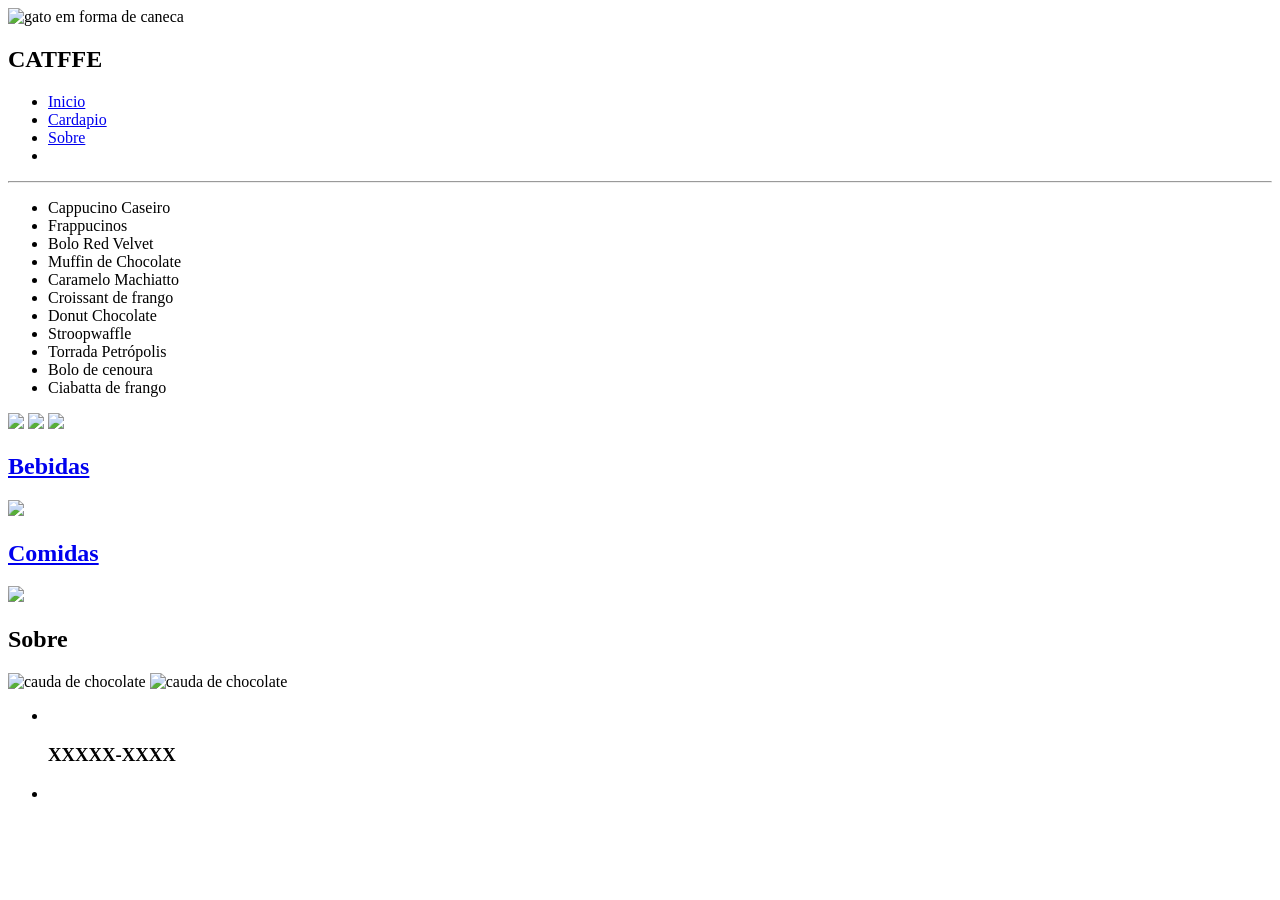
==== index.html @ c7fe9427 "Update and rename CATFFE/telainicial.html to index.html" ====
<!DOCTYPE html>
<html lang="pt-br">

<head>
    <meta charset="UTF-8">
    <meta name="viewport" content="width=device-width, initial-scale=1.0">
    <title>CATFFE</title>

    <link rel="stylesheet" href="reset.css">
    <link rel="stylesheet" href="telainicial.css">
    <link rel="preconnect" href="https://fonts.googleapis.com">
    <link rel="preconnect" href="https://fonts.gstatic.com" crossorigin>
    <link
        href="https://fonts.googleapis.com/css2?family=Archivo+Black&family=Bodoni+Moda:ital,opsz,wght@0,6..96,400..900;1,6..96,400..900&family=Libertinus+Serif+Display&family=Noto+Sans+JP:wght@100..900&family=Open+Sans:ital,wght@0,300..800;1,300..800&family=Roboto+Condensed:ital,wght@0,100..900;1,100..900&family=Story+Script&family=Vend+Sans:ital,wght@0,300..700;1,300..700&display=swap"
        rel="stylesheet">
    <link rel="shortcut icon" href="img/caticon.png">
    <script src="telainicial.js" defer></script>


</head>

<body>

    <nav>

        <div class="iconname">
            <img class="gato" src="img/cat.png" alt="gato em forma de caneca">
            <h1>CATFFE</h1>
        </div>

        <ul class="menu">
            <li><a href="#">Inicio</a></li>
            <li><a href="#cardapio">Cardapio</a></li>
            <li><a href="#sobre">Sobre</a></li>
            <li><img class="iconcat" src="img/iconcat.png" alt=""></li>
        </ul>

    </nav>

    <header>

        <div>
            <hr>
            <ul class="conteudo">
                <li>Cappucino Caseiro</li>
                <li>Frappucinos</li>
                <li>Bolo Red Velvet</li>
                <li>Muffin de Chocolate</li>
                <li>Caramelo Machiatto </li>
                <li>Croissant de frango</li>
                <li>Donut Chocolate</li>
                <li>Stroopwaffle</li>
                <li>Torrada Petrópolis</li>
                <li>Bolo de cenoura</li>
                <li>Ciabatta de frango</li>
            </ul>
        </div>

    </header>



    <main>

        <div class="carmain"> <!--carrosel-->
            <div class="carrossel">
                <div class="container" id="img">
                    <img class="propaganda" src="img/bolo.jpg">
                    <img class="propaganda" src="img/donut.jpg">
                    <img class="propaganda" src="img/cappu.jpg">
                </div>
            </div><!--carrosel-->
        </div>



        <section id="cardapio">
            <div class="bebi">
                <a href="bebidas.html">
                    <h2>Bebidas</h2>
                </a>
                <a href="bebidas.html"> <img class="imgbebidas" src="img/bebidas.png"> </a>
            </div>

            <div class="comi">
                <a href="comida.html">
                    <h2>Comidas</h2>
                </a>
                <a href="comida.html"> <img class="imgcomi" src="img/comi.png"></a>
            </div>

        </section> <!--cardapio-->


        <section id="sobre">
            <h1 class="h1sobre">Sobre</h1>

            <section class="sobresection">
                <div class="sobre">
                   <img class="funcho" src="img/fundomarrom.png" alt="cauda de chocolate">
                    <img class="chocolate" src="img/chocolate.png" alt="cauda de chocolate">  
                 

            </section>
        </section>

    </main>




    <footer>
        <ul>
            <li></li>
            <h3>XXXXX-XXXX</h3>
            </li>
            <li> <img class="logo" src="img/numero.png" alt=""></li>
        </ul>
    </footer>













</body>

</html>
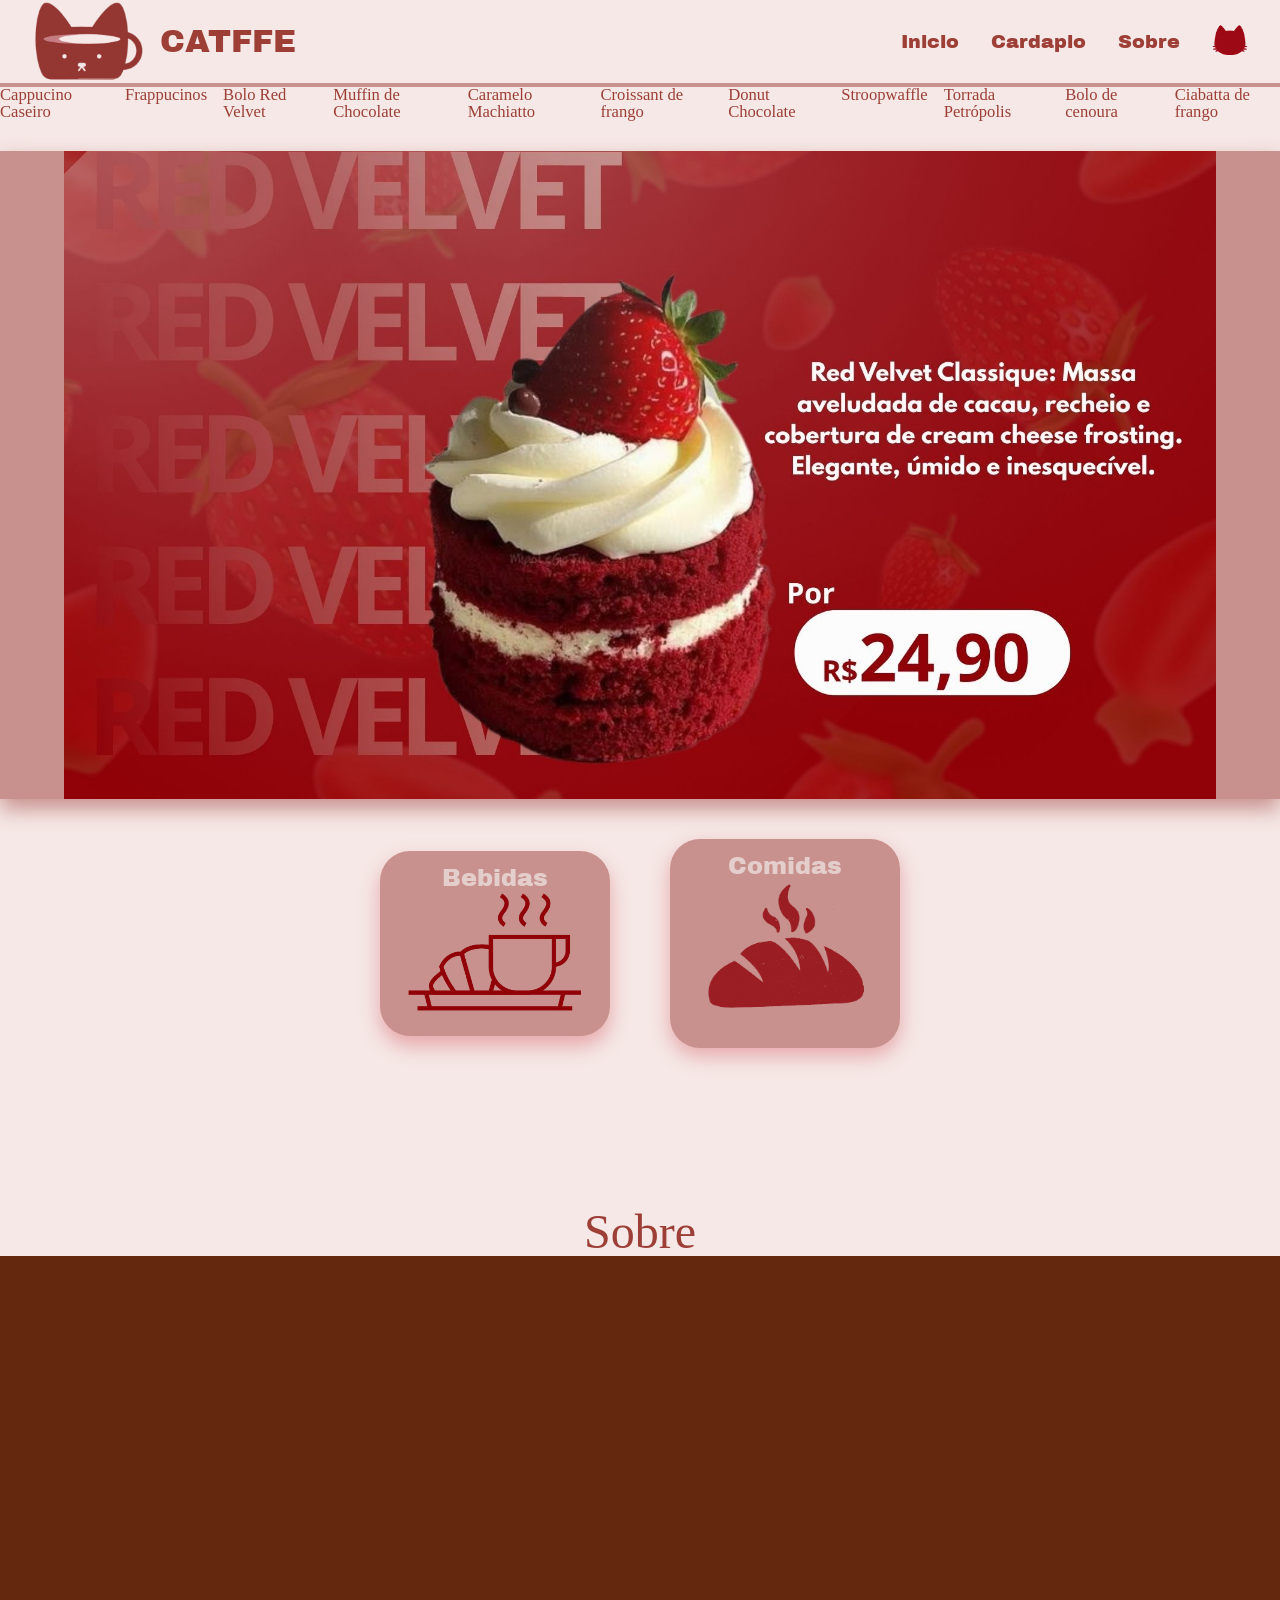
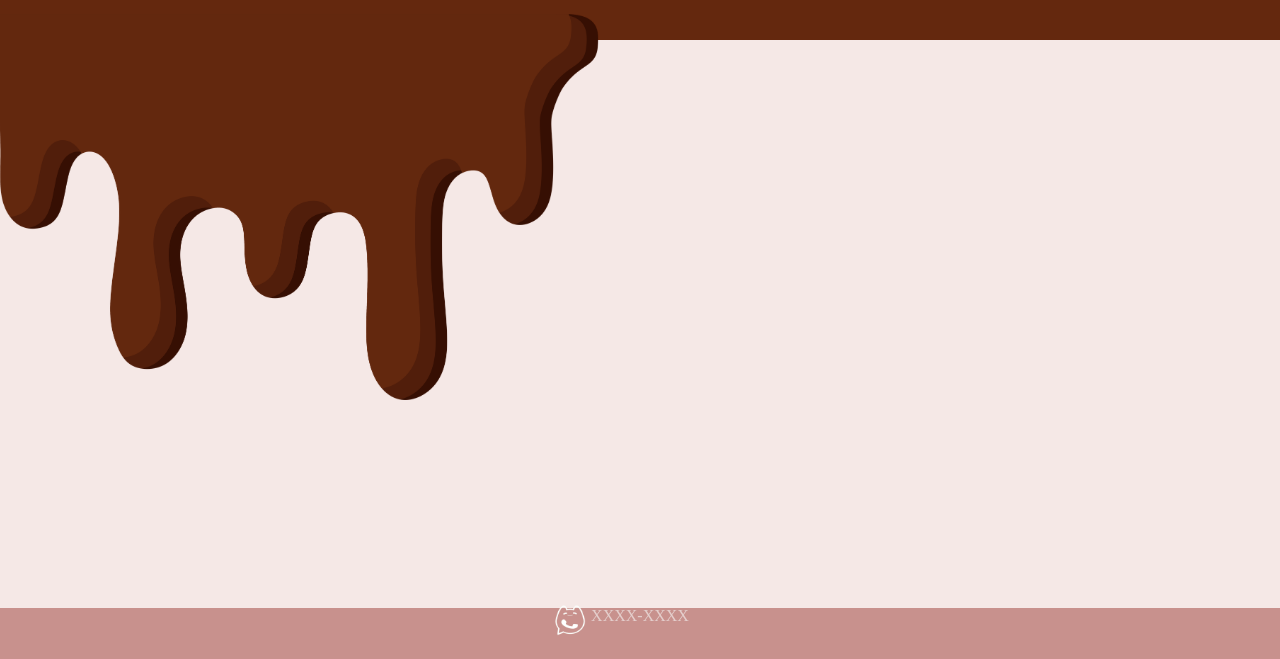
==== commit 7f66f469: "a" ====
--- a/index.html
+++ b/index.html
@@ -1,135 +1,135 @@
-<!DOCTYPE html>
-<html lang="pt-br">
-
-<head>
-    <meta charset="UTF-8">
-    <meta name="viewport" content="width=device-width, initial-scale=1.0">
-    <title>CATFFE</title>
-
-    <link rel="stylesheet" href="reset.css">
-    <link rel="stylesheet" href="telainicial.css">
-    <link rel="preconnect" href="https://fonts.googleapis.com">
-    <link rel="preconnect" href="https://fonts.gstatic.com" crossorigin>
-    <link
-        href="https://fonts.googleapis.com/css2?family=Archivo+Black&family=Bodoni+Moda:ital,opsz,wght@0,6..96,400..900;1,6..96,400..900&family=Libertinus+Serif+Display&family=Noto+Sans+JP:wght@100..900&family=Open+Sans:ital,wght@0,300..800;1,300..800&family=Roboto+Condensed:ital,wght@0,100..900;1,100..900&family=Story+Script&family=Vend+Sans:ital,wght@0,300..700;1,300..700&display=swap"
-        rel="stylesheet">
-    <link rel="shortcut icon" href="img/caticon.png">
-    <script src="telainicial.js" defer></script>
-
-
-</head>
-
-<body>
-
-    <nav>
-
-        <div class="iconname">
-            <img class="gato" src="img/cat.png" alt="gato em forma de caneca">
-            <h1>CATFFE</h1>
-        </div>
-
-        <ul class="menu">
-            <li><a href="#">Inicio</a></li>
-            <li><a href="#cardapio">Cardapio</a></li>
-            <li><a href="#sobre">Sobre</a></li>
-            <li><img class="iconcat" src="img/iconcat.png" alt=""></li>
-        </ul>
-
-    </nav>
-
-    <header>
-
-        <div>
-            <hr>
-            <ul class="conteudo">
-                <li>Cappucino Caseiro</li>
-                <li>Frappucinos</li>
-                <li>Bolo Red Velvet</li>
-                <li>Muffin de Chocolate</li>
-                <li>Caramelo Machiatto </li>
-                <li>Croissant de frango</li>
-                <li>Donut Chocolate</li>
-                <li>Stroopwaffle</li>
-                <li>Torrada Petrópolis</li>
-                <li>Bolo de cenoura</li>
-                <li>Ciabatta de frango</li>
-            </ul>
-        </div>
-
-    </header>
-
-
-
-    <main>
-
-        <div class="carmain"> <!--carrosel-->
-            <div class="carrossel">
-                <div class="container" id="img">
-                    <img class="propaganda" src="img/bolo.jpg">
-                    <img class="propaganda" src="img/donut.jpg">
-                    <img class="propaganda" src="img/cappu.jpg">
-                </div>
-            </div><!--carrosel-->
-        </div>
-
-
-
-        <section id="cardapio">
-            <div class="bebi">
-                <a href="bebidas.html">
-                    <h2>Bebidas</h2>
-                </a>
-                <a href="bebidas.html"> <img class="imgbebidas" src="img/bebidas.png"> </a>
-            </div>
-
-            <div class="comi">
-                <a href="comida.html">
-                    <h2>Comidas</h2>
-                </a>
-                <a href="comida.html"> <img class="imgcomi" src="img/comi.png"></a>
-            </div>
-
-        </section> <!--cardapio-->
-
-
-        <section id="sobre">
-            <h1 class="h1sobre">Sobre</h1>
-
-            <section class="sobresection">
-                <div class="sobre">
-                   <img class="funcho" src="img/fundomarrom.png" alt="cauda de chocolate">
-                    <img class="chocolate" src="img/chocolate.png" alt="cauda de chocolate">  
-                 
-
-            </section>
-        </section>
-
-    </main>
-
-
-
-
-    <footer>
-        <ul>
-            <li></li>
-            <h3>XXXXX-XXXX</h3>
-            </li>
-            <li> <img class="logo" src="img/numero.png" alt=""></li>
-        </ul>
-    </footer>
-
-
-
-
-
-
-
-
-
-
-
-
-
-</body>
-
-</html>
+<!DOCTYPE html>
+<html lang="pt-br">
+
+<head>
+    <meta charset="UTF-8">
+    <meta name="viewport" content="width=device-width, initial-scale=1.0">
+    <title>CATFFE</title>
+
+    <link rel="stylesheet" href="reset.css">
+    <link rel="stylesheet" href="telainicial.css">
+    <link rel="preconnect" href="https://fonts.googleapis.com">
+    <link rel="preconnect" href="https://fonts.gstatic.com" crossorigin>
+    <link
+        href="https://fonts.googleapis.com/css2?family=Archivo+Black&family=Bodoni+Moda:ital,opsz,wght@0,6..96,400..900;1,6..96,400..900&family=Libertinus+Serif+Display&family=Noto+Sans+JP:wght@100..900&family=Open+Sans:ital,wght@0,300..800;1,300..800&family=Roboto+Condensed:ital,wght@0,100..900;1,100..900&family=Story+Script&family=Vend+Sans:ital,wght@0,300..700;1,300..700&display=swap"
+        rel="stylesheet">
+    <link rel="shortcut icon" href="img/caticon.png">
+    <script src="telainicial.js" defer></script>
+
+
+</head>
+
+<body>
+
+    <nav>
+
+        <div class="iconname">
+            <img class="gato" src="img/cat.png" alt="gato em forma de caneca">
+            <h1>CATFFE</h1>
+        </div>
+
+        <ul class="menu">
+            <li><a href="#">Inicio</a></li>
+            <li><a href="#cardapio">Cardapio</a></li>
+            <li><a href="#sobre">Sobre</a></li>
+            <li><img class="iconcat" src="img/iconcat.png" alt=""></li>
+        </ul>
+
+    </nav>
+
+    <header>
+
+        <div>
+            <hr>
+            <ul class="conteudo">
+                <li>Cappucino Caseiro</li>
+                <li>Frappucinos</li>
+                <li>Bolo Red Velvet</li>
+                <li>Muffin de Chocolate</li>
+                <li>Caramelo Machiatto </li>
+                <li>Croissant de frango</li>
+                <li>Donut Chocolate</li>
+                <li>Stroopwaffle</li>
+                <li>Torrada Petrópolis</li>
+                <li>Bolo de cenoura</li>
+                <li>Ciabatta de frango</li>
+            </ul>
+        </div>
+
+    </header>
+
+
+
+    <main>
+
+        <div class="carmain"> <!--carrosel-->
+            <div class="carrossel">
+                <div class="container" id="img">
+                    <img class="propaganda" src="img/bolo.jpg">
+                    <img class="propaganda" src="img/donut.jpg">
+                    <img class="propaganda" src="img/cappu.jpg">
+                </div>
+            </div><!--carrosel-->
+        </div>
+
+
+
+        <section id="cardapio">
+            <div class="bebi">
+                <a href="bebidas.html">
+                    <h2>Bebidas</h2>
+                </a>
+                <a href="bebidas.html"> <img class="imgbebidas" src="img/bebidas.png"> </a>
+            </div>
+
+            <div class="comi">
+                <a href="comida.html">
+                    <h2>Comidas</h2>
+                </a>
+                <a href="comida.html"> <img class="imgcomi" src="img/comi.png"></a>
+            </div>
+
+        </section> <!--cardapio-->
+
+
+        <section id="sobre">
+            <h1 class="h1sobre">Sobre</h1>
+
+            <section class="sobresection">
+                <div class="sobre">
+                   <img class="funcho" src="img/fundomarrom.png" alt="cauda de chocolate">
+                    <img class="chocolate" src="img/chocolate.png" alt="cauda de chocolate">  
+                 
+
+            </section>
+        </section>
+
+    </main>
+
+
+
+
+    <footer>
+        <ul>
+            <li></li>
+            <h3>XXXX-XXXX</h3>
+            </li>
+            <li> <img class="logo" src="img/numero.png" alt=""></li>
+        </ul>
+    </footer>
+
+
+
+
+
+
+
+
+
+
+
+
+
+</body>
+
+</html>
--- a/telainicial.css
+++ b/telainicial.css
@@ -0,0 +1,254 @@
+body{
+background-color:#f5e8e6;
+margin:0;
+}
+
+/* NAVBAR */
+
+nav{
+position:sticky;
+top:0;
+display:flex;
+justify-content:space-between;
+align-items:center;
+background-color:#f5e8e6;
+padding:0 2rem;
+min-height:70px;
+transition: background-color 0.3s ease;
+z-index:1000;
+flex-wrap:wrap;
+}
+
+nav.scrolled{
+background-color:#e0bab8;
+box-shadow:0 4px 10px rgba(241, 6, 6, 0.1);
+}
+
+.iconname{
+display:flex;
+align-items:center;
+gap:1rem;
+}
+
+.gato{
+width:7rem;
+}
+
+h1{
+font-family:"Archivo Black", sans-serif;
+font-size:2rem;
+color:#9d3f37;
+margin:0;
+}
+
+.menu{
+display:flex;
+list-style:none;
+gap:clamp(1rem,3vw,2rem);
+margin:0;
+align-items:center;
+flex-wrap:wrap;
+}
+
+.menu a{
+font-family:"Archivo Black", sans-serif;
+font-size:1.2rem;
+color:#9d3f37;
+text-decoration:none;
+transition:0.3s;
+}
+
+.menu a:hover{
+opacity:0.7;
+}
+
+.iconcat{
+height:30px;
+}
+
+hr{
+border:none;
+height:4px;
+background-color:#c8918d;
+margin:0;
+}
+
+/*dps do nav - header*/
+
+.conteudo{
+color:#9d3f37;
+display:flex;
+font-size:clamp(1rem,1.3vw,1.3rem);
+gap:1rem;
+font-family:"Noto Serif", serif;
+}
+
+main{
+margin-top:30px;
+}
+
+.carmain{
+background-color:#c8918d;
+box-shadow:0 10px 20px #c8918d;
+}
+
+.carrossel{
+margin:0 auto;
+overflow:hidden;
+width:90%;
+max-width:1200px;
+aspect-ratio:16/9;
+}
+
+.container{
+display:flex;
+transition:transform 0.5s ease-in-out;
+}
+
+.propaganda{
+width:100%;
+height:100%;
+object-fit:cover;
+flex-shrink:0;
+display:block;
+}
+
+/* MAIN CARDAPIO */
+
+#cardapio{
+display:flex;
+justify-content:center;
+align-items:center;
+gap:60px;
+margin-top:40px;
+flex-wrap:wrap;
+}
+
+h2{
+font-family:"Archivo Black", sans-serif;
+font-size:1.5rem;
+color:#E4CECC;
+margin:0;
+text-align:center;
+}
+
+a{
+text-decoration:none;
+}
+
+.bebi{
+display:flex;
+flex-direction:column;
+align-items:center;
+justify-content:space-between;
+background-color:#c8918d;
+width:clamp(160px,20vw,200px);
+height:auto;
+padding:15px;
+border-radius:30px;
+box-shadow:0 10px 20px #e7a7aa
+}
+
+.comi{
+display:flex;
+flex-direction:column;
+align-items:center;
+justify-content:space-between;
+background-color:#c8918d;
+width:clamp(160px,20vw,200px);
+height:auto;
+padding:15px;
+border-radius:30px;
+box-shadow:0 8px 20px #e7a7aa
+}
+
+.imgcomi{
+width:11rem;
+max-width:100%;
+}
+
+.imgbebidas{
+height:8rem;
+max-width:100%;
+}
+
+/*SOBRE*/
+
+.h1sobre{
+margin-top:160px;
+text-align:center;
+font-family:"Noto Serif", serif;
+font-size:clamp(2rem,4vw,3rem);
+}
+
+
+
+
+
+.funcho{
+width:100%;
+height:clamp(200px,30vw,400px);
+object-fit:cover;
+}
+
+.chocolate{
+position:relative;
+top:-40px;
+right:60px;
+margin-bottom:160px;
+}
+
+.cauda {
+  position:relative;
+  height:clamp(200px,30vw,400px);
+  top: -190px;
+  left: 50%;
+}  
+
+
+/*footer*/
+
+footer{
+background-color:#c8918d;
+flex-direction:column;
+display:flex;
+align-items:center;
+}
+
+.logo{
+position:relative;
+right:40px;
+bottom:20px;
+height:2rem;
+}
+
+h3{
+color:#E4CECC;
+}
+
+/* RESPONSIVIDADE */
+
+@media (max-width:768px){
+
+h1{
+font-size:1.5rem;
+}
+
+.menu a{
+font-size:1rem;
+}
+
+#cardapio{
+gap:30px;
+}
+
+.h1sobre{
+margin-top:100px;
+}
+
+.chocolate{
+right:0;
+top:-10px;
+}
+
+}
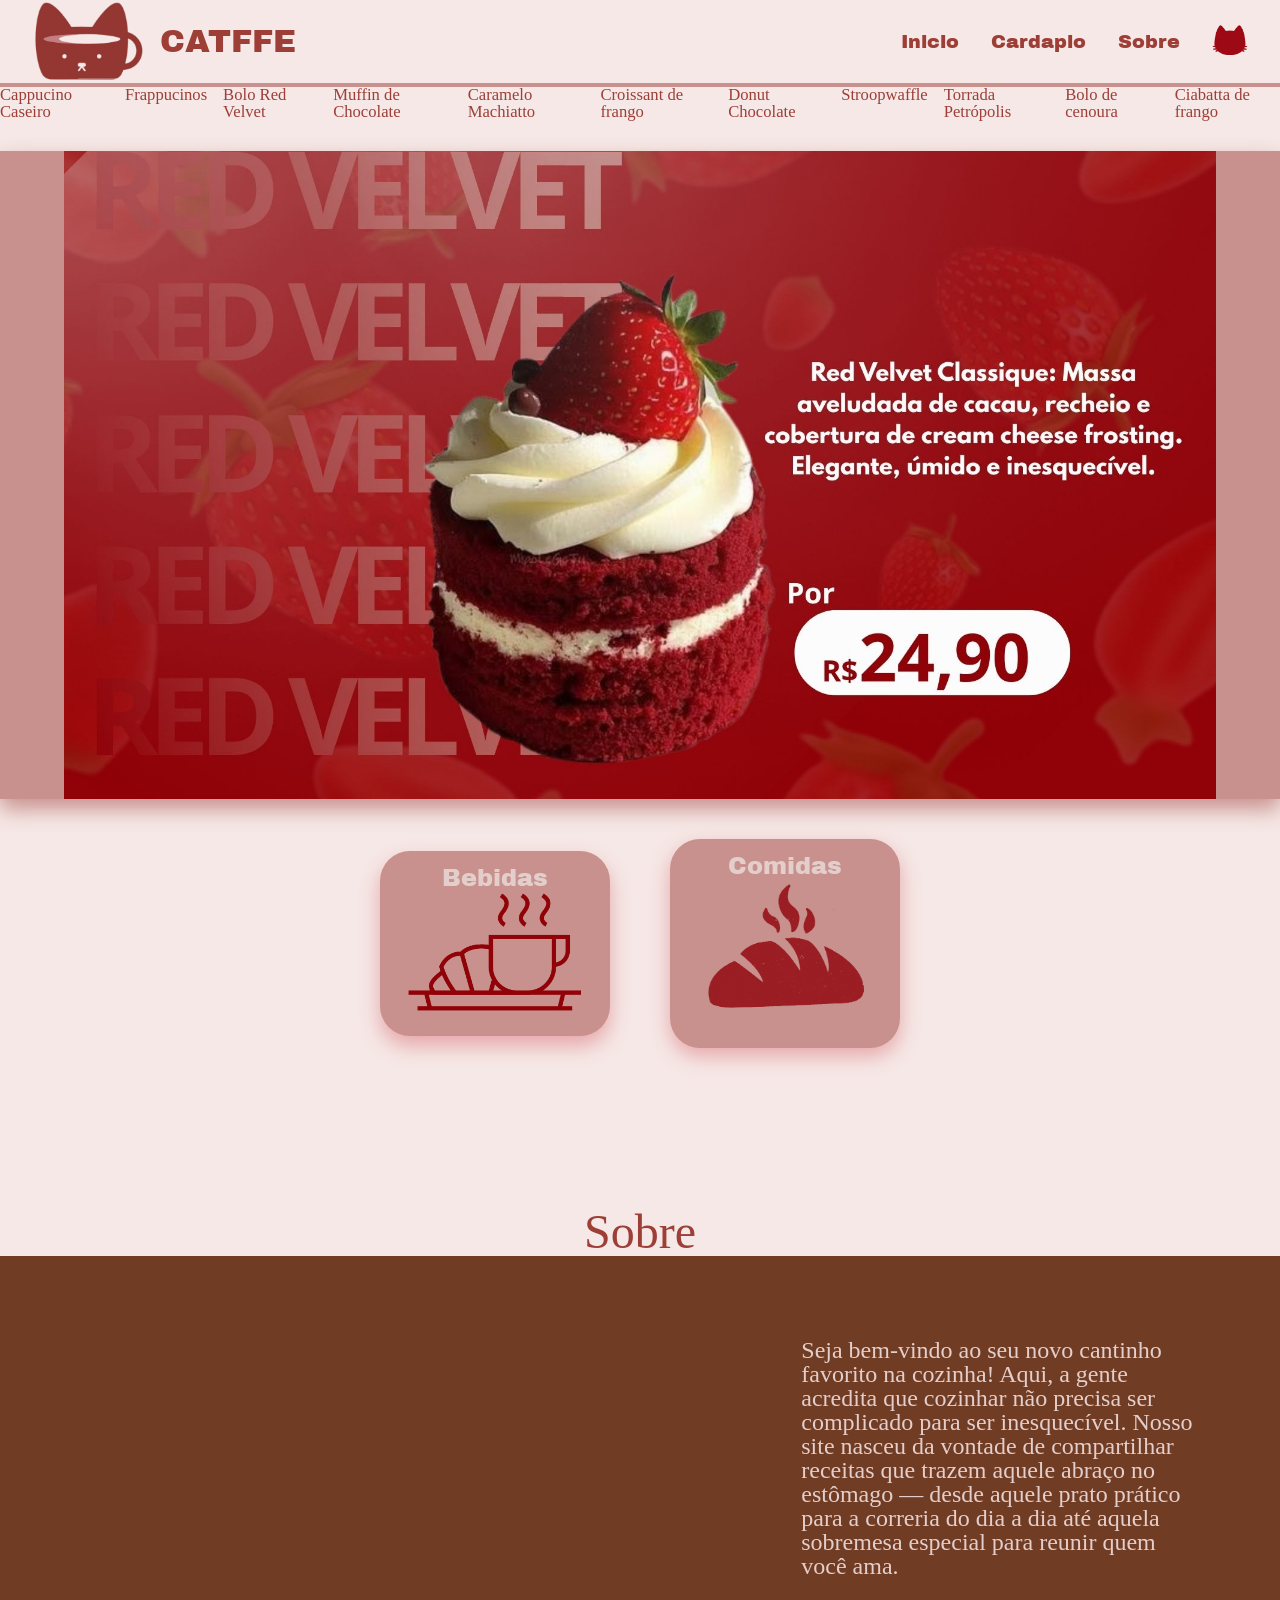
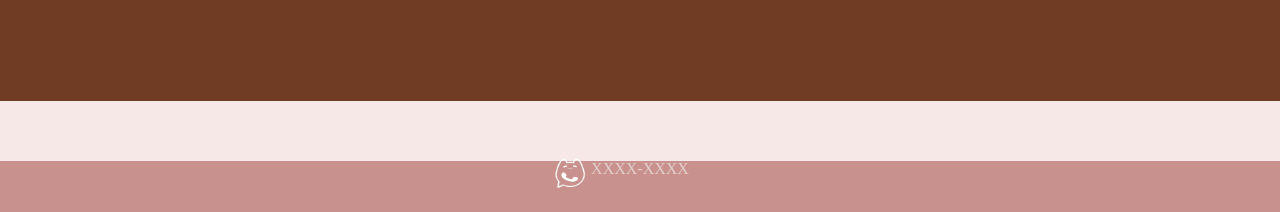
==== commit 144b3998: "a" ====
--- a/index.html
+++ b/index.html
@@ -91,14 +91,16 @@
 
         </section> <!--cardapio-->
 
-
+        <h1 class="h1sobre">Sobre</h1>
         <section id="sobre">
-            <h1 class="h1sobre">Sobre</h1>
+                 <!--<img class="perfil" src="img/sla.png" alt="perfil">-->
+            <p class="sobrecont">Seja bem-vindo ao seu novo cantinho favorito na cozinha!
+                Aqui, a gente acredita que cozinhar não precisa ser complicado para ser inesquecível. Nosso site nasceu da vontade de compartilhar receitas que trazem aquele abraço no estômago — desde aquele prato prático para a correria do dia a dia até aquela sobremesa especial para reunir quem você ama.</p>
 
             <section class="sobresection">
                 <div class="sobre">
-                   <img class="funcho" src="img/fundomarrom.png" alt="cauda de chocolate">
-                    <img class="chocolate" src="img/chocolate.png" alt="cauda de chocolate">  
+                   <!--<img class="funcho" src="img/fundomarrom.png" alt="cauda de chocolate">-->
+                    <!--<img class="chocolate" src="img/chocolate.png" alt="cauda de chocolate">-->
                  
 
             </section>
--- a/telainicial.css
+++ b/telainicial.css
@@ -181,11 +181,29 @@
 font-size:clamp(2rem,4vw,3rem);
 }
 
-
-
-
-
-.funcho{
+#sobre {
+  background-color:#703d24 ;
+  padding: 8%;
+  margin-bottom: 60px;
+}
+
+.sobrecont {
+  color: #E4CECC;
+  font-size: 1.5rem;
+  position: relative;
+  bottom: 20px;
+  left: 65%;
+  max-width:400px;
+}
+
+/*
+.perfil {
+  margin: 0 auto;
+  padding: 0;
+} */
+
+
+/*.funcho{
 width:100%;
 height:clamp(200px,30vw,400px);
 object-fit:cover;
@@ -203,7 +221,7 @@
   height:clamp(200px,30vw,400px);
   top: -190px;
   left: 50%;
-}  
+}  */
 
 
 /*footer*/
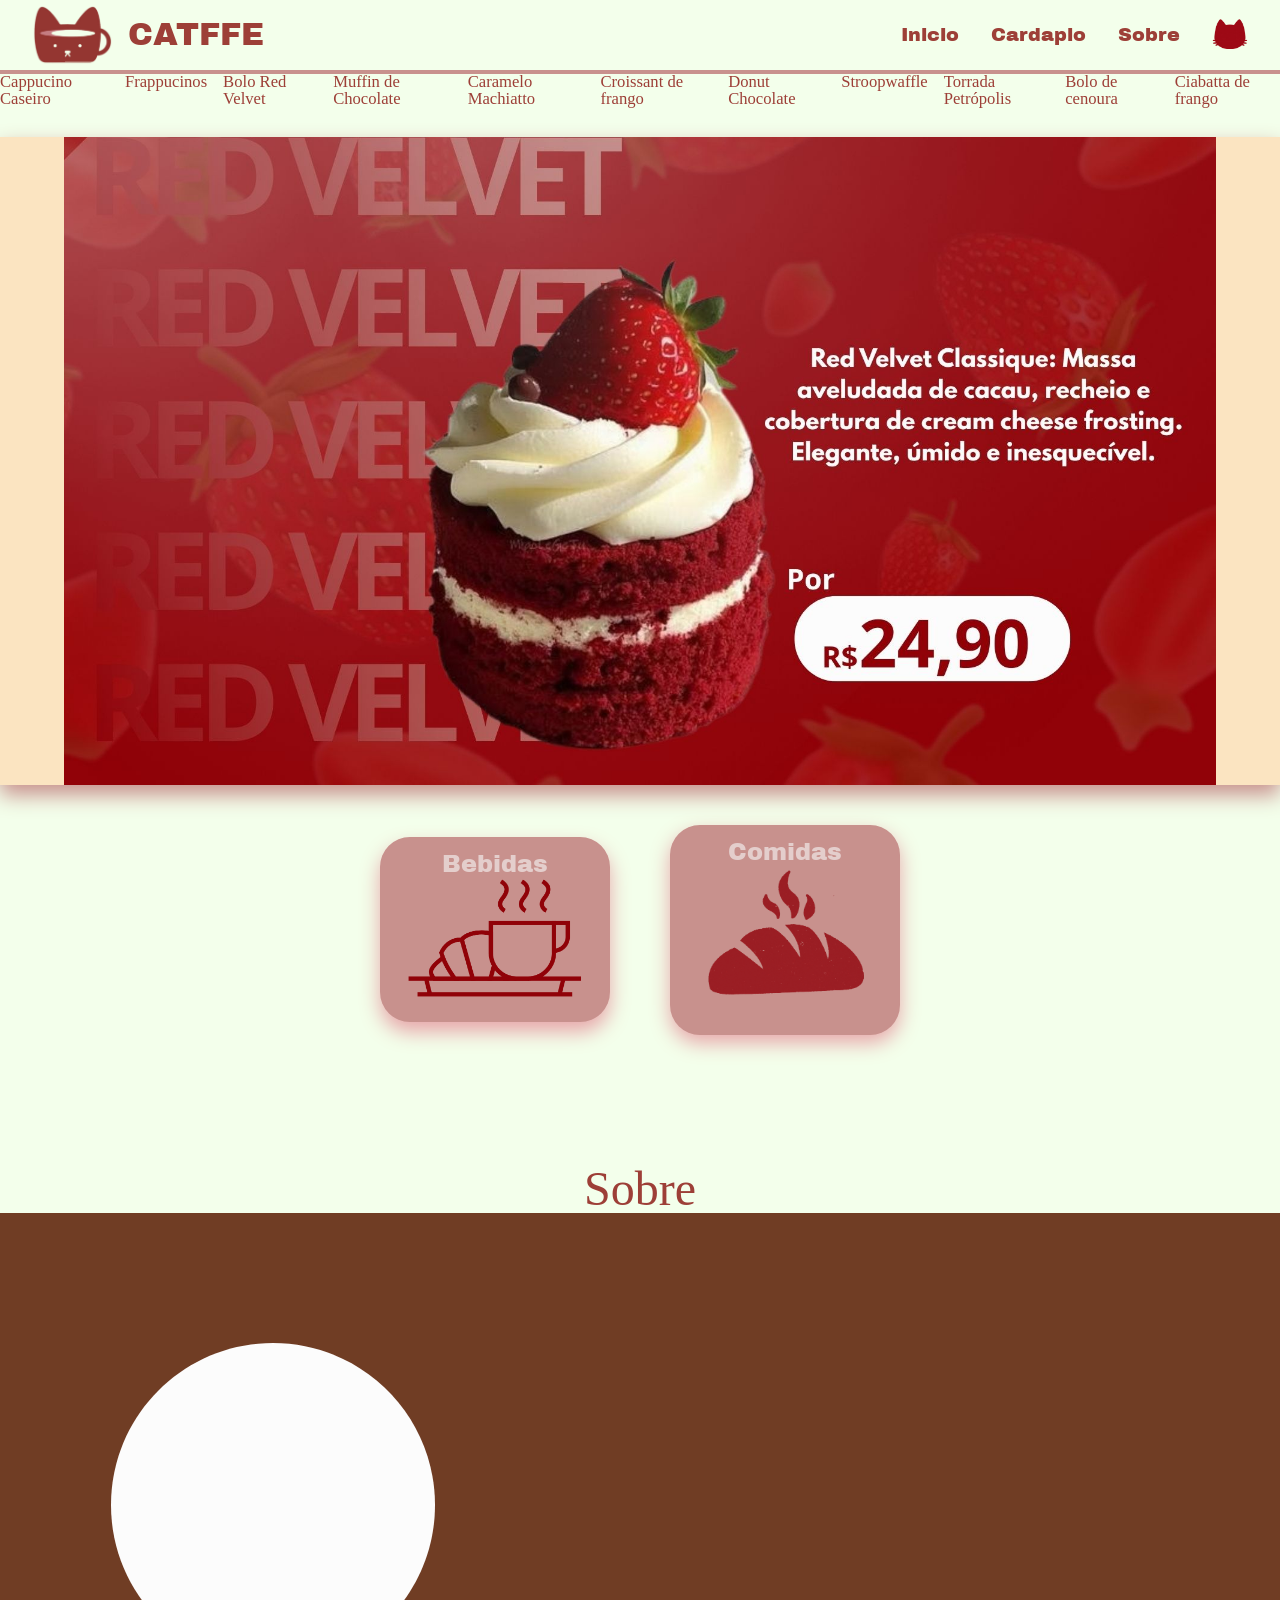
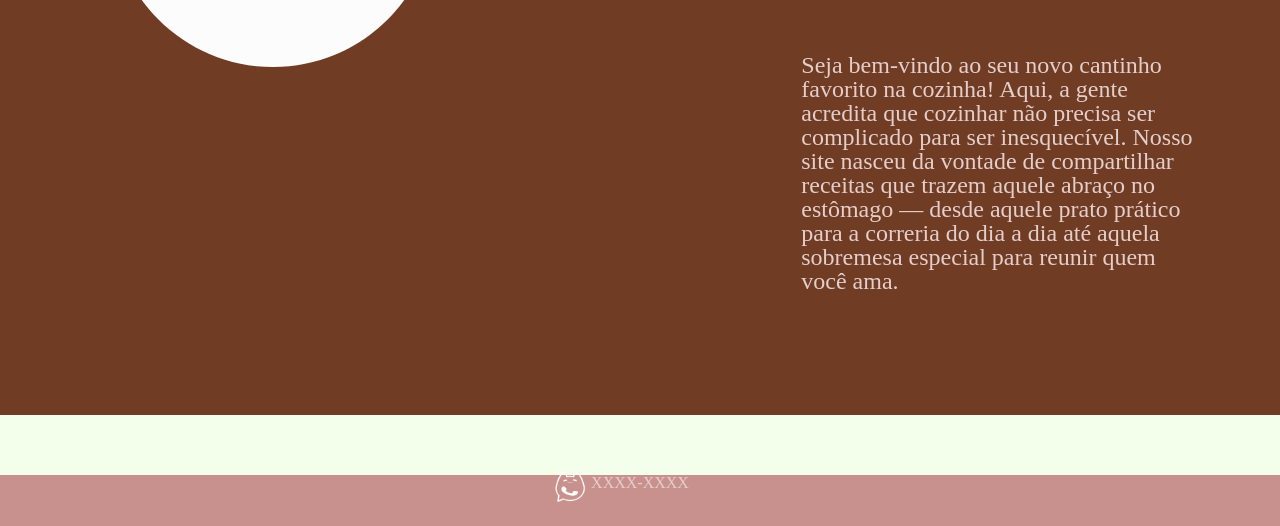
==== commit 3966e55c: "a" ====
--- a/index.html
+++ b/index.html
@@ -93,7 +93,7 @@
 
         <h1 class="h1sobre">Sobre</h1>
         <section id="sobre">
-                 <!--<img class="perfil" src="img/sla.png" alt="perfil">-->
+                 <img class="perfil" src="img/sla.png" alt="perfil">
             <p class="sobrecont">Seja bem-vindo ao seu novo cantinho favorito na cozinha!
                 Aqui, a gente acredita que cozinhar não precisa ser complicado para ser inesquecível. Nosso site nasceu da vontade de compartilhar receitas que trazem aquele abraço no estômago — desde aquele prato prático para a correria do dia a dia até aquela sobremesa especial para reunir quem você ama.</p>
 
--- a/telainicial.css
+++ b/telainicial.css
@@ -1,5 +1,5 @@
 body{
-background-color:#f5e8e6;
+background-color:#f3ffeb;
 margin:0;
 }
 
@@ -11,7 +11,7 @@
 display:flex;
 justify-content:space-between;
 align-items:center;
-background-color:#f5e8e6;
+background-color:#f3ffeb;
 padding:0 2rem;
 min-height:70px;
 transition: background-color 0.3s ease;
@@ -31,7 +31,7 @@
 }
 
 .gato{
-width:7rem;
+width:5rem;
 }
 
 h1{
@@ -88,7 +88,7 @@
 }
 
 .carmain{
-background-color:#c8918d;
+background-color:#fbe4c1;
 box-shadow:0 10px 20px #c8918d;
 }
 
@@ -175,7 +175,7 @@
 /*SOBRE*/
 
 .h1sobre{
-margin-top:160px;
+margin-top:130px;
 text-align:center;
 font-family:"Noto Serif", serif;
 font-size:clamp(2rem,4vw,3rem);
@@ -196,6 +196,15 @@
   max-width:400px;
 }
 
+.perfil {
+  position: relative;
+  bottom:40%;
+  min-height: 50px;
+}
+
+
+
+
 /*
 .perfil {
   margin: 0 auto;
